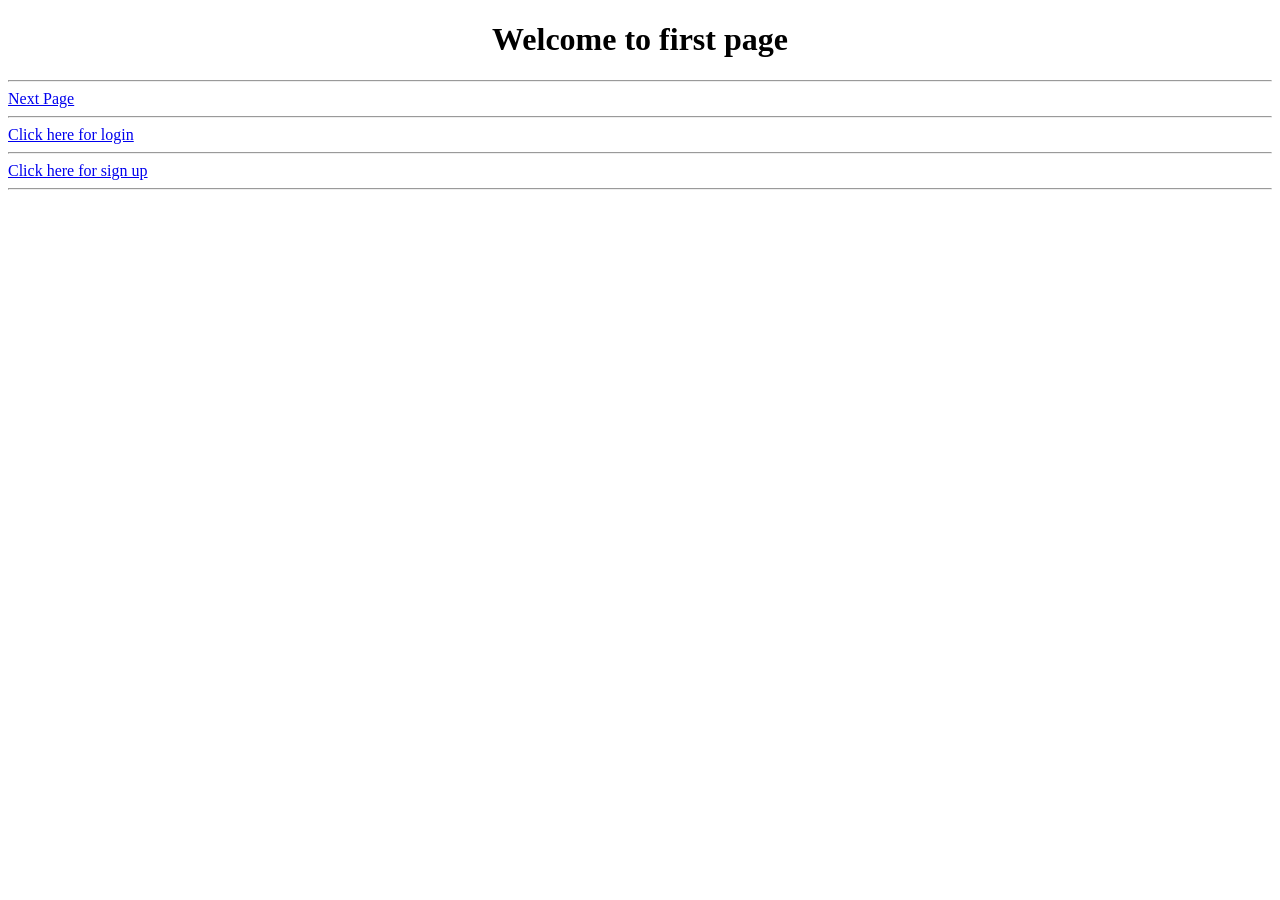
==== src/main/resources/templates/FirstPage.html @ 66bd90f3 "Initial commit" ====
<!DOCTYPE html>
<html lang="en">
<head>
    <meta charset="UTF-8">
    <title>First Page</title>

</head>
<body>
<h1 style="display: flex; align-items: center; justify-content: center">Welcome to first page</h1>
<hr>
<!--url to the next page-->
<a href="NextPage">Next Page</a>

<hr>

<a href="login">Click here for login</a>
<hr>
<a href="signup">Click here for sign up</a>

<hr>
</body>
</html>
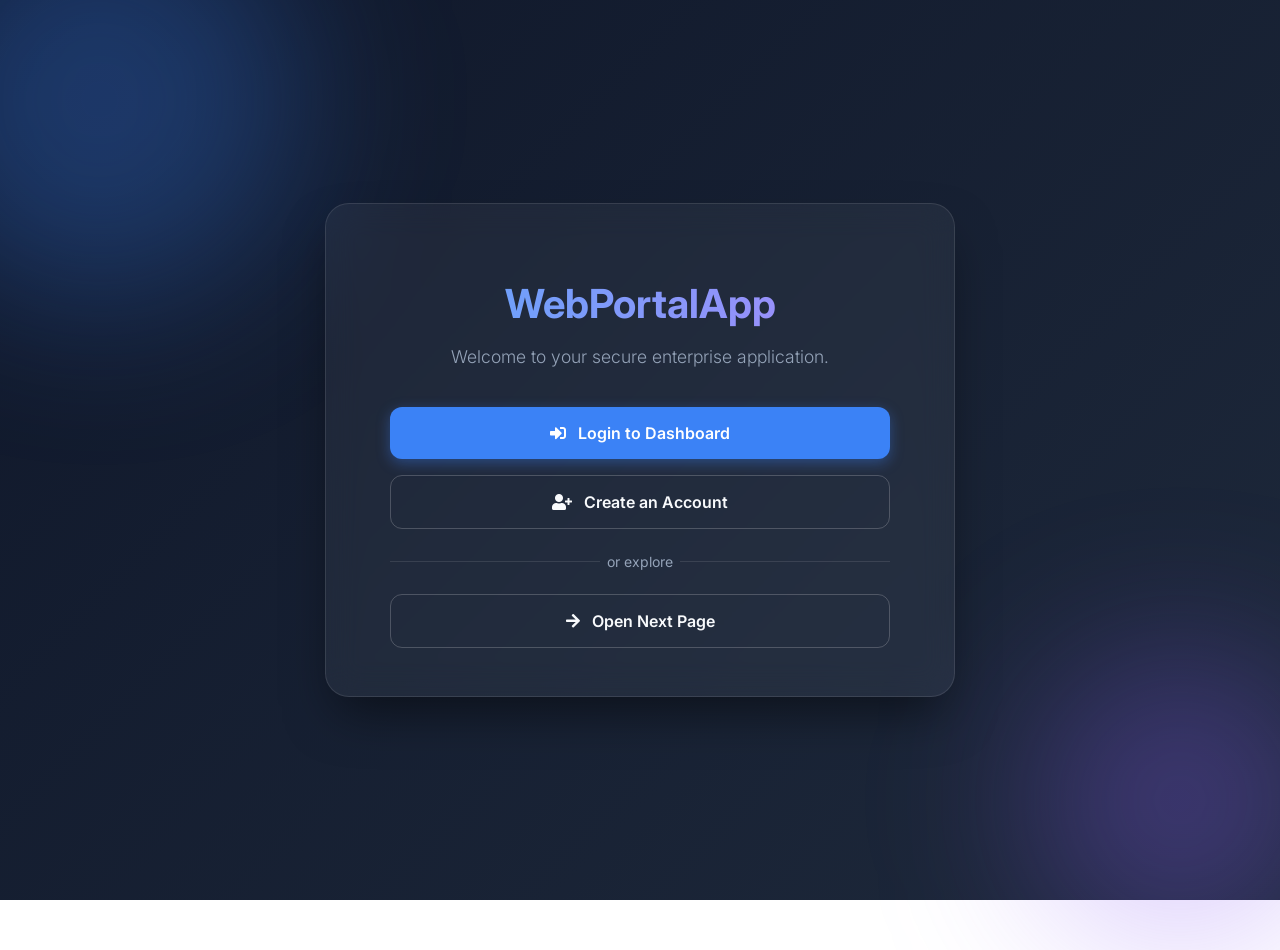
==== commit ca3f9865: "august-22" ====
--- a/src/main/resources/templates/FirstPage.html
+++ b/src/main/resources/templates/FirstPage.html
@@ -1,22 +1,194 @@
 <!DOCTYPE html>
-<html lang="en">
+<html lang="en" xmlns:th="http://www.thymeleaf.org">
 <head>
     <meta charset="UTF-8">
-    <title>First Page</title>
+    <meta name="viewport" content="width=device-width, initial-scale=1.0">
+    <title>Welcome - WebPortalApp</title>
+    <!-- Modern Typography: Inter -->
+    <link href="https://fonts.googleapis.com/css2?family=Inter:wght@300;400;600;700&display=swap" rel="stylesheet">
+    <!-- FontAwesome for Icons -->
+    <link rel="stylesheet" href="https://use.fontawesome.com/releases/v5.3.1/css/all.css">
 
+    <style>
+        :root {
+            --bg-gradient: linear-gradient(135deg, #0f172a 0%, #1e293b 100%);
+            --glass-bg: rgba(255, 255, 255, 0.05);
+            --glass-border: rgba(255, 255, 255, 0.1);
+            --text-main: #f8fafc;
+            --text-muted: #94a3b8;
+            --accent-primary: #3b82f6;
+            --accent-hover: #2563eb;
+        }
+
+        body {
+            margin: 0;
+            padding: 0;
+            font-family: 'Inter', sans-serif;
+            background: var(--bg-gradient);
+            background-size: cover;
+            background-attachment: fixed;
+            color: var(--text-main);
+            display: flex;
+            justify-content: center;
+            align-items: center;
+            min-height: 100vh;
+            overflow: hidden;
+        }
+
+        /* Abstract shapes for background */
+        .shape {
+            position: absolute;
+            border-radius: 50%;
+            filter: blur(80px);
+            z-index: -1;
+            animation: float 10s infinite ease-in-out alternate;
+        }
+        .shape-1 {
+            width: 400px;
+            height: 400px;
+            background: rgba(59, 130, 246, 0.3);
+            top: -100px;
+            left: -100px;
+        }
+        .shape-2 {
+            width: 300px;
+            height: 300px;
+            background: rgba(139, 92, 246, 0.3);
+            bottom: -50px;
+            right: -50px;
+            animation-delay: -5s;
+        }
+
+        @keyframes float {
+            0% { transform: translate(0, 0) scale(1); }
+            100% { transform: translate(30px, 30px) scale(1.1); }
+        }
+
+        .glass-container {
+            background: var(--glass-bg);
+            backdrop-filter: blur(16px);
+            -webkit-backdrop-filter: blur(16px);
+            border: 1px solid var(--glass-border);
+            border-radius: 24px;
+            padding: 3rem 4rem;
+            text-align: center;
+            box-shadow: 0 25px 50px -12px rgba(0, 0, 0, 0.5);
+            max-width: 500px;
+            width: 90%;
+            transform: translateY(20px);
+            opacity: 0;
+            animation: slideUp 0.8s cubic-bezier(0.16, 1, 0.3, 1) forwards;
+        }
+
+        @keyframes slideUp {
+            to { transform: translateY(0); opacity: 1; }
+        }
+
+        h1 {
+            font-size: 2.5rem;
+            font-weight: 700;
+            margin-bottom: 0.5rem;
+            background: linear-gradient(to right, #60a5fa, #a78bfa);
+            -webkit-background-clip: text;
+            -webkit-text-fill-color: transparent;
+        }
+
+        p.subtitle {
+            color: var(--text-muted);
+            margin-bottom: 2.5rem;
+            font-size: 1.1rem;
+            font-weight: 300;
+        }
+
+        .btn-group {
+            display: flex;
+            flex-direction: column;
+            gap: 1rem;
+        }
+
+        .btn {
+            display: flex;
+            align-items: center;
+            justify-content: center;
+            gap: 0.75rem;
+            text-decoration: none;
+            padding: 1rem 1.5rem;
+            border-radius: 12px;
+            font-weight: 600;
+            font-size: 1rem;
+            transition: all 0.3s ease;
+        }
+
+        .btn-primary {
+            background: var(--accent-primary);
+            color: white;
+            box-shadow: 0 4px 14px 0 rgba(59, 130, 246, 0.39);
+        }
+
+        .btn-primary:hover {
+            background: var(--accent-hover);
+            transform: translateY(-2px);
+            box-shadow: 0 6px 20px rgba(59, 130, 246, 0.23);
+        }
+
+        .btn-outline {
+            background: transparent;
+            color: var(--text-main);
+            border: 1px solid rgba(255,255,255,0.2);
+        }
+
+        .btn-outline:hover {
+            background: rgba(255,255,255,0.1);
+            border-color: rgba(255,255,255,0.3);
+            transform: translateY(-2px);
+        }
+
+        .divider {
+            display: flex;
+            align-items: center;
+            text-align: center;
+            margin: 1.5rem 0;
+            color: var(--text-muted);
+            font-size: 0.875rem;
+        }
+
+        .divider::before,
+        .divider::after {
+            content: '';
+            flex: 1;
+            border-bottom: 1px solid var(--glass-border);
+        }
+
+        .divider:not(:empty)::before { margin-right: .5em; }
+        .divider:not(:empty)::after { margin-left: .5em; }
+
+    </style>
 </head>
 <body>
-<h1 style="display: flex; align-items: center; justify-content: center">Welcome to first page</h1>
-<hr>
-<!--url to the next page-->
-<a href="NextPage">Next Page</a>
 
-<hr>
+    <!-- Decorative background elements -->
+    <div class="shape shape-1"></div>
+    <div class="shape shape-2"></div>
 
-<a href="login">Click here for login</a>
-<hr>
-<a href="signup">Click here for sign up</a>
+    <div class="glass-container">
+        <h1>WebPortalApp</h1>
+        <p class="subtitle">Welcome to your secure enterprise application.</p>
 
-<hr>
+        <div class="btn-group">
+            <a th:href="@{/login}" class="btn btn-primary">
+                <i class="fas fa-sign-in-alt"></i> Login to Dashboard
+            </a>
+            <a th:href="@{/signup}" class="btn btn-outline">
+                <i class="fas fa-user-plus"></i> Create an Account
+            </a>
+        </div>
+
+        <div class="divider">or explore</div>
+
+        <a th:href="@{/nextPage}" class="btn btn-outline" style="width: 100%; box-sizing: border-box;">
+            <i class="fas fa-arrow-right"></i> Open Next Page
+        </a>
+    </div>
+
 </body>
-</html>+</html>
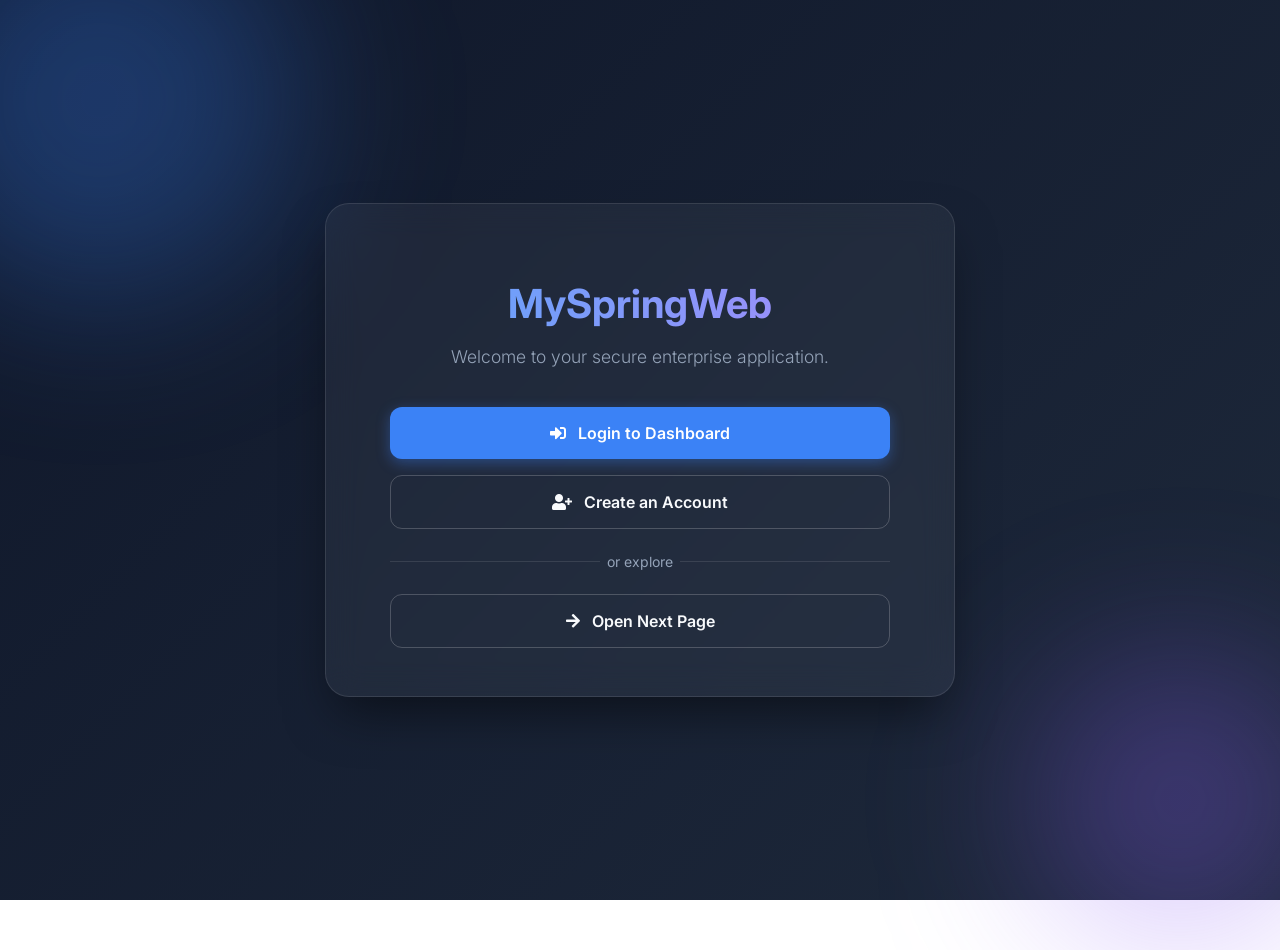
==== commit 16a492b1: "august-23" ====
--- a/src/main/resources/templates/FirstPage.html
+++ b/src/main/resources/templates/FirstPage.html
@@ -3,7 +3,7 @@
 <head>
     <meta charset="UTF-8">
     <meta name="viewport" content="width=device-width, initial-scale=1.0">
-    <title>Welcome - WebPortalApp</title>
+    <title>Welcome - MySpringWeb</title>
     <!-- Modern Typography: Inter -->
     <link href="https://fonts.googleapis.com/css2?family=Inter:wght@300;400;600;700&display=swap" rel="stylesheet">
     <!-- FontAwesome for Icons -->
@@ -171,7 +171,7 @@
     <div class="shape shape-2"></div>
 
     <div class="glass-container">
-        <h1>WebPortalApp</h1>
+        <h1>MySpringWeb</h1>
         <p class="subtitle">Welcome to your secure enterprise application.</p>
 
         <div class="btn-group">
